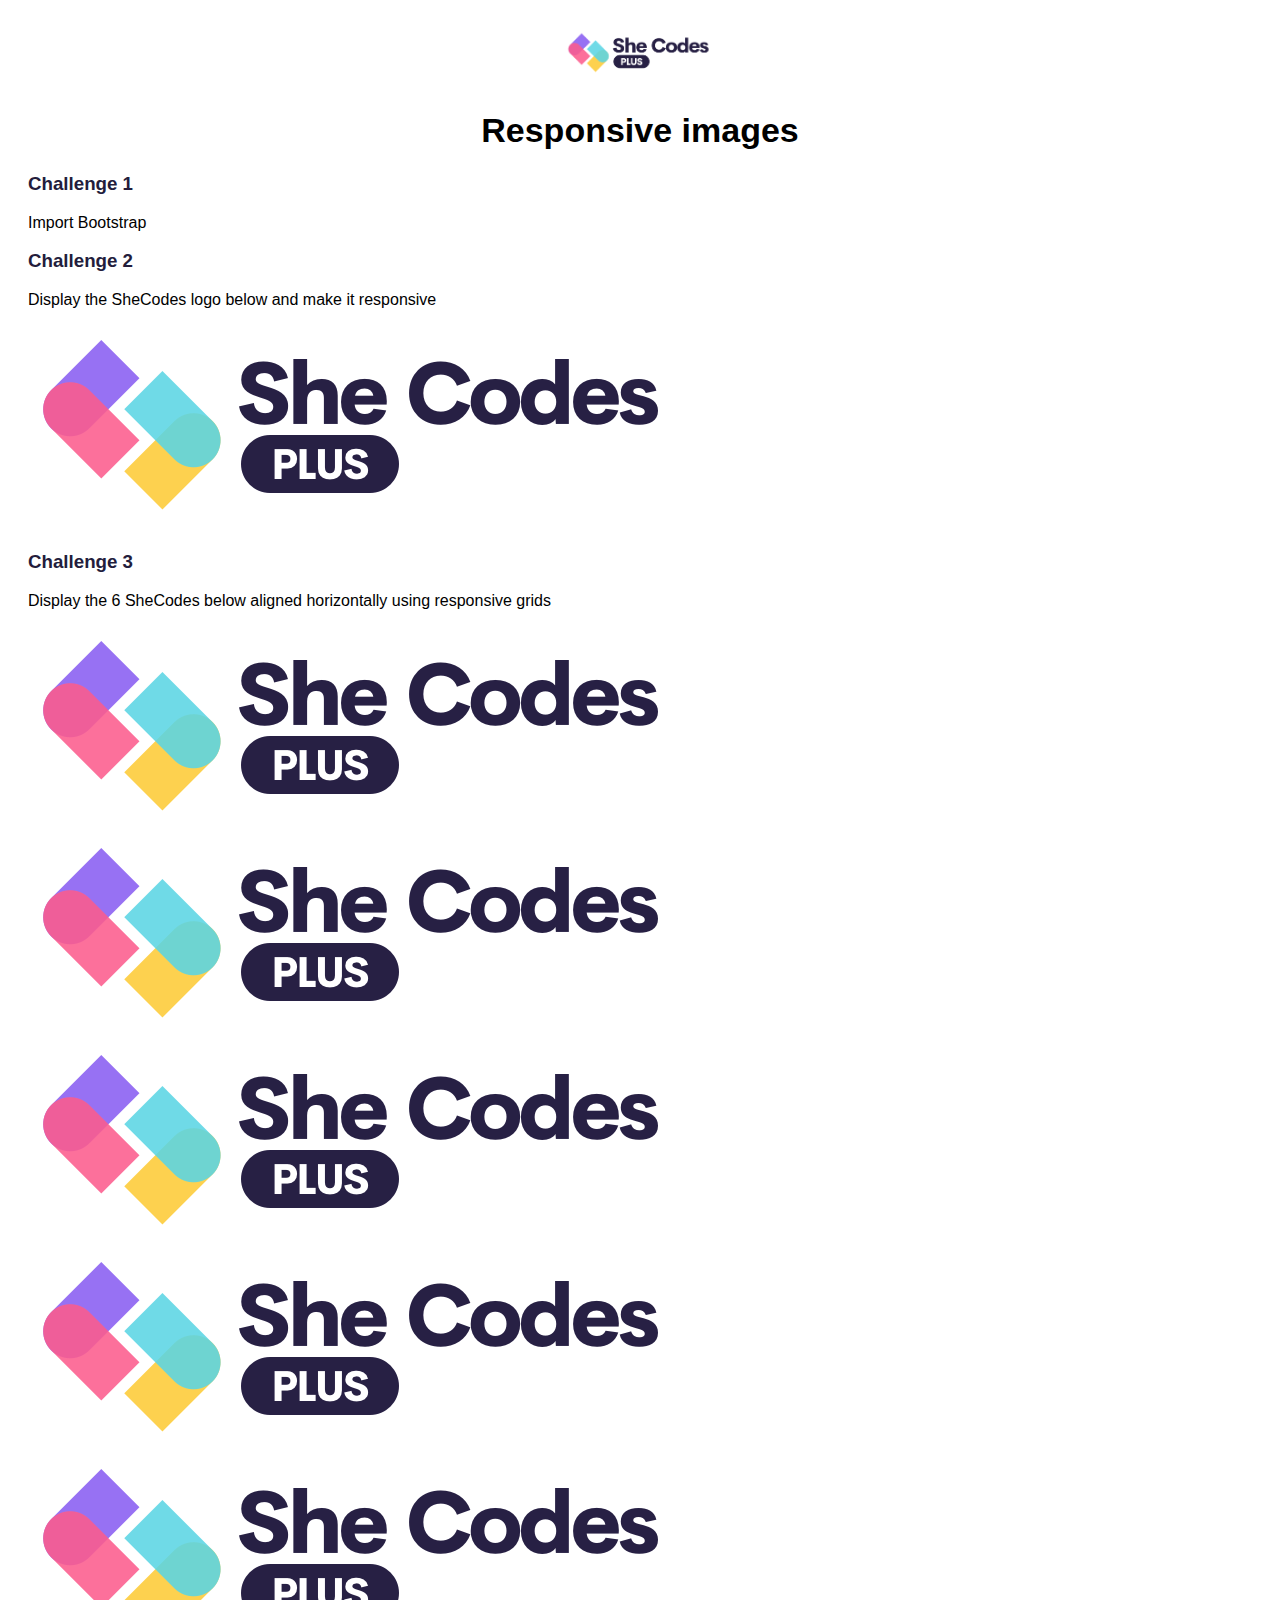
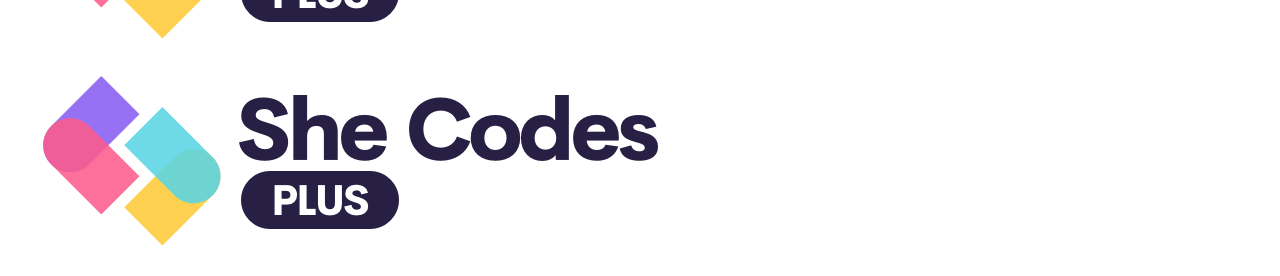
==== index.html @ be681d5e "responsive image practice1" ====
<!DOCTYPE html>
<html>
  <head>
    <title>SheCodes</title>
    <meta charset="UTF-8" />
    <link
      href="https://cdn.jsdelivr.net/npm/bootstrap@5.0.0-beta2/dist/css/bootstrap.min.css"
      rel="stylesheet"
      integrity="sha384-BmbxuPwQa2lc/FVzBcNJ7UAyJxM6wuqIj61tLrc4wSX0szH/Ev+nYRRuWlolflfl"
      crossorigin="anonymous"
    />
    <link href="src/styles.css" rel="stylesheet" type="text/css" />
  </head>

  <body>
    <img src="images/logo.png" alt="SheCodes Logo" class="logo" />
    <h1>Responsive images</h1>

    <h3>Challenge 1</h3>
    <p>Import Bootstrap</p>

    <h3>Challenge 2</h3>
    <p>Display the SheCodes logo below and make it responsive</p>
    <img src="images/logo.png" class="img-fluid" />

    <h3>Challenge 3</h3>
    <p>
      Display the 6 SheCodes below aligned horizontally using responsive grids
    </p>
    <div class="container mb-5">
      <div class="row">
        <div class="col-sm-2 border">
          <img src="images/logo.png" class="img-fluid" />
        </div>
        <div class="col-sm-2 border">
          <img src="images/logo.png" class="img-fluid" />
        </div>
        <div class="col-sm-2 border">
          <img src="images/logo.png" class="img-fluid" />
        </div>
        <div class="col-sm-2 border">
          <img src="images/logo.png" class="img-fluid" />
        </div>
        <div class="col-sm-2 border">
          <img src="images/logo.png" class="img-fluid" />
        </div>
        <div class="col-sm-2 border">
          <img src="images/logo.png" class="img-fluid" />
        </div>
      </div>
    </div>
  </body>
</html>
---- src/styles.css ----
body {
    font-family: sans-serif;
    padding: 0 20px;
}

h1 {
    text-align: center;
    font-weight: 900;
    margin: 0;
    font-size: 34px;
    line-height: 48px;
}

h1 h2,
h3 {
    color: #231d3c;
}

.logo {
    display: block;
    margin: 30px auto;
    width: 150px;
}
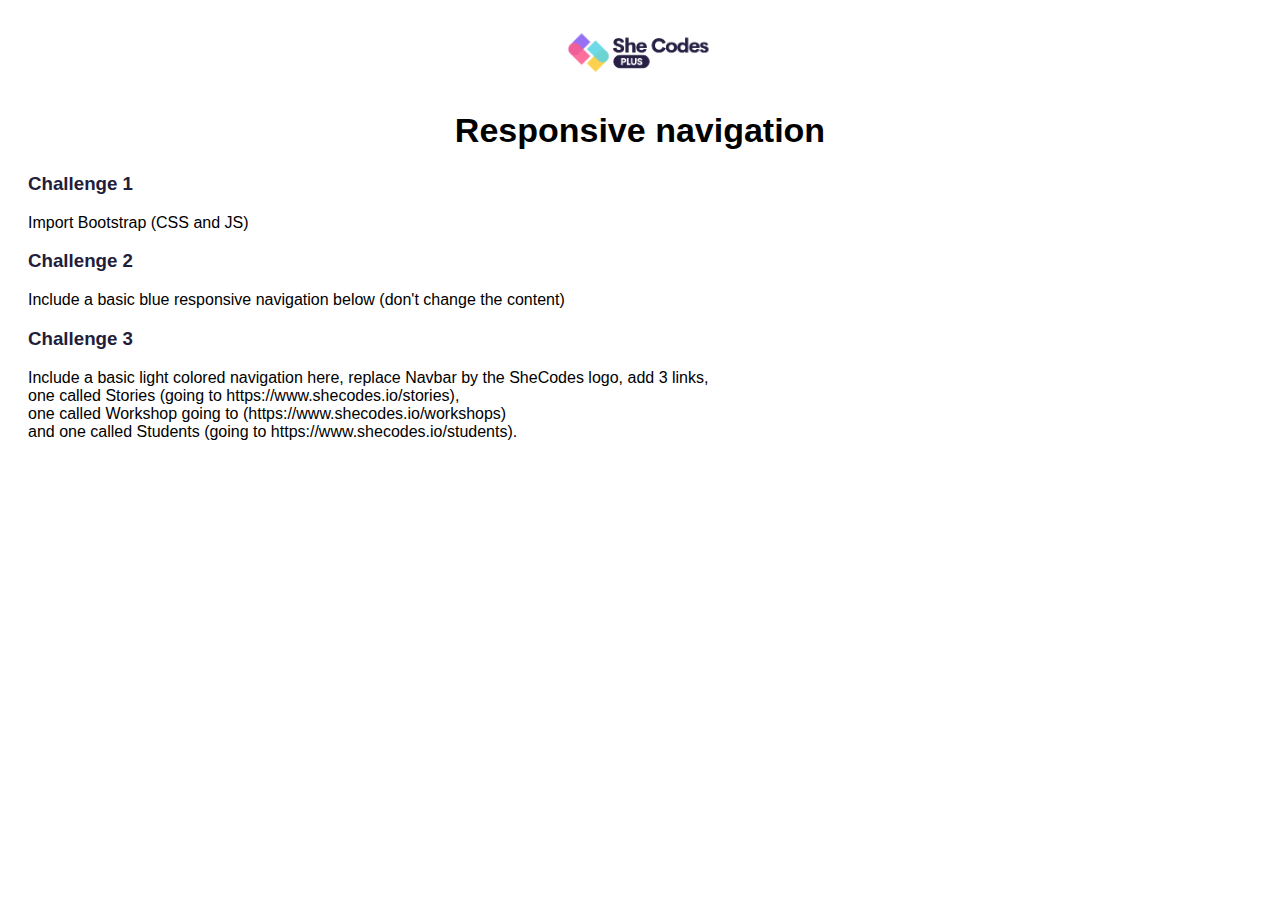
==== commit d4aeb8a0: "responsive navigation practice" ====
--- a/index.html
+++ b/index.html
@@ -3,51 +3,32 @@
   <head>
     <title>SheCodes</title>
     <meta charset="UTF-8" />
-    <link
-      href="https://cdn.jsdelivr.net/npm/bootstrap@5.0.0-beta2/dist/css/bootstrap.min.css"
-      rel="stylesheet"
-      integrity="sha384-BmbxuPwQa2lc/FVzBcNJ7UAyJxM6wuqIj61tLrc4wSX0szH/Ev+nYRRuWlolflfl"
-      crossorigin="anonymous"
-    />
     <link href="src/styles.css" rel="stylesheet" type="text/css" />
   </head>
 
   <body>
     <img src="images/logo.png" alt="SheCodes Logo" class="logo" />
-    <h1>Responsive images</h1>
+    <h1>Responsive navigation</h1>
 
     <h3>Challenge 1</h3>
-    <p>Import Bootstrap</p>
+    <p>Import Bootstrap (CSS and JS)</p>
 
     <h3>Challenge 2</h3>
-    <p>Display the SheCodes logo below and make it responsive</p>
-    <img src="images/logo.png" class="img-fluid" />
+    <p>
+      Include a basic blue responsive navigation below (don't change the
+      content)
+    </p>
 
     <h3>Challenge 3</h3>
     <p>
-      Display the 6 SheCodes below aligned horizontally using responsive grids
+      Include a basic light colored navigation here, replace Navbar by the
+      SheCodes logo, add 3 links,
+      <br />
+      one called Stories (going to https://www.shecodes.io/stories),
+      <br />
+      one called Workshop going to (https://www.shecodes.io/workshops)
+      <br />
+      and one called Students (going to https://www.shecodes.io/students).
     </p>
-    <div class="container mb-5">
-      <div class="row">
-        <div class="col-sm-2 border">
-          <img src="images/logo.png" class="img-fluid" />
-        </div>
-        <div class="col-sm-2 border">
-          <img src="images/logo.png" class="img-fluid" />
-        </div>
-        <div class="col-sm-2 border">
-          <img src="images/logo.png" class="img-fluid" />
-        </div>
-        <div class="col-sm-2 border">
-          <img src="images/logo.png" class="img-fluid" />
-        </div>
-        <div class="col-sm-2 border">
-          <img src="images/logo.png" class="img-fluid" />
-        </div>
-        <div class="col-sm-2 border">
-          <img src="images/logo.png" class="img-fluid" />
-        </div>
-      </div>
-    </div>
   </body>
 </html>
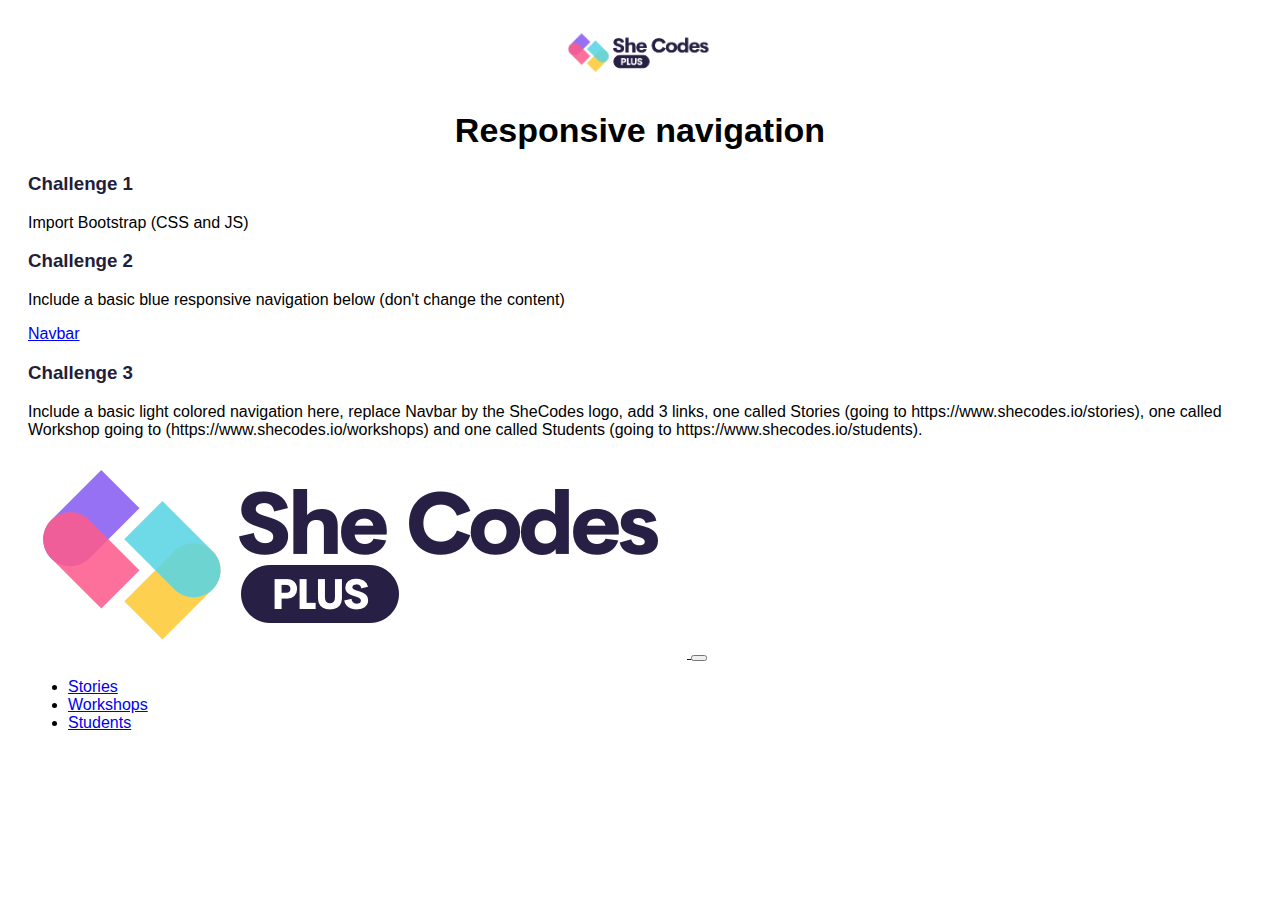
==== commit 5e76d507: "responsive navigation solution" ====
--- a/index.html
+++ b/index.html
@@ -3,6 +3,17 @@
   <head>
     <title>SheCodes</title>
     <meta charset="UTF-8" />
+    <link
+      href="https://cdn.jsdelivr.net/npm/bootstrap@5.0.0-beta2/dist/css/bootstrap.min.css"
+      rel="stylesheet"
+      integrity="sha384-BmbxuPwQa2lc/FVzBcNJ7UAyJxM6wuqIj61tLrc4wSX0szH/Ev+nYRRuWlolflfl"
+      crossorigin="anonymous"
+    />
+    <script
+      src="https://cdn.jsdelivr.net/npm/bootstrap@5.0.0-beta2/dist/js/bootstrap.bundle.min.js"
+      integrity="sha384-b5kHyXgcpbZJO/tY9Ul7kGkf1S0CWuKcCD38l8YkeH8z8QjE0GmW1gYU5S9FOnJ0"
+      crossorigin="anonymous"
+    ></script>
     <link href="src/styles.css" rel="stylesheet" type="text/css" />
   </head>
 
@@ -18,17 +29,69 @@
       Include a basic blue responsive navigation below (don't change the
       content)
     </p>
+    <nav class="navbar navbar-dark bg-primary">
+      <div class="container-fluid">
+        <a class="navbar-brand" href="#">Navbar</a>
+      </div>
+    </nav>
 
     <h3>Challenge 3</h3>
     <p>
       Include a basic light colored navigation here, replace Navbar by the
-      SheCodes logo, add 3 links,
-      <br />
-      one called Stories (going to https://www.shecodes.io/stories),
-      <br />
-      one called Workshop going to (https://www.shecodes.io/workshops)
-      <br />
-      and one called Students (going to https://www.shecodes.io/students).
+      SheCodes logo, add 3 links, one called Stories (going to
+      https://www.shecodes.io/stories), one called Workshop going to
+      (https://www.shecodes.io/workshops) and one called Students (going to
+      https://www.shecodes.io/students).
     </p>
+    <nav class="navbar navbar-expand-lg navbar-light bg-light">
+      <div class="container-fluid">
+        <a class="navbar-brand" href="#">
+          <img src="images/logo.png" alt="" class="navbar-logo" />
+        </a>
+        <button
+          class="navbar-toggler"
+          type="button"
+          data-bs-toggle="collapse"
+          data-bs-target="#navbarNav"
+          aria-controls="navbarNav"
+          aria-expanded="false"
+          aria-label="Toggle navigation"
+        >
+          <span class="navbar-toggler-icon"></span>
+        </button>
+        <div class="collapse navbar-collapse" id="navbarNav">
+          <ul class="navbar-nav">
+            <li class="nav-item">
+              <a
+                class="nav-link"
+                aria-current="page"
+                href="https://www.shecodes.io/stories"
+                target="_blank"
+                >Stories</a
+              >
+            </li>
+            <li class="nav-item">
+              <a
+                class="nav-link"
+                aria-current="page"
+                href="https://www.shecodes.io/workshops
+                "
+                target="_blank"
+                >Workshops</a
+              >
+            </li>
+            <li class="nav-item">
+              <a
+                class="nav-link"
+                aria-current="page"
+                href="https://www.shecodes.io/students"
+                target="_blank"
+                >Students</a
+              >
+            </li>
+          </ul>
+        </div>
+      </div>
+    </nav>
   </body>
 </html>
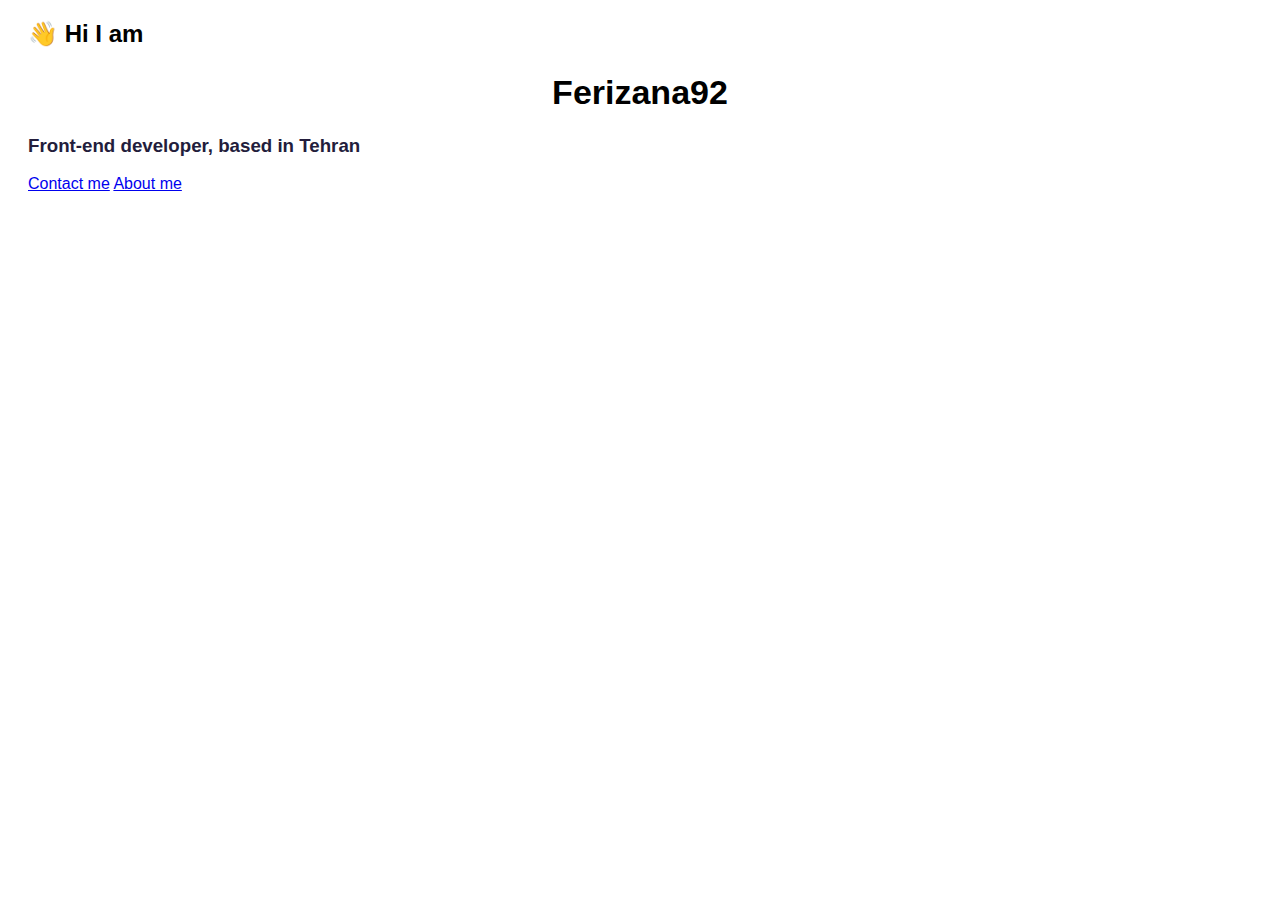
==== commit 3f3a6947: "portfolio practise" ====
--- a/index.html
+++ b/index.html
@@ -1,97 +1,19 @@
 <!DOCTYPE html>
-<html>
+<html lang="en">
   <head>
-    <title>SheCodes</title>
     <meta charset="UTF-8" />
-    <link
-      href="https://cdn.jsdelivr.net/npm/bootstrap@5.0.0-beta2/dist/css/bootstrap.min.css"
-      rel="stylesheet"
-      integrity="sha384-BmbxuPwQa2lc/FVzBcNJ7UAyJxM6wuqIj61tLrc4wSX0szH/Ev+nYRRuWlolflfl"
-      crossorigin="anonymous"
-    />
-    <script
-      src="https://cdn.jsdelivr.net/npm/bootstrap@5.0.0-beta2/dist/js/bootstrap.bundle.min.js"
-      integrity="sha384-b5kHyXgcpbZJO/tY9Ul7kGkf1S0CWuKcCD38l8YkeH8z8QjE0GmW1gYU5S9FOnJ0"
-      crossorigin="anonymous"
-    ></script>
-    <link href="src/styles.css" rel="stylesheet" type="text/css" />
+    <meta http-equiv="X-UA-Compatible" content="IE=edge" />
+    <meta name="viewport" content="width=device-width, initial-scale=1.0" />
+    <title>Portfolio</title>
+    <link rel="stylesheet" href="src/styles.css" />
   </head>
-
   <body>
-    <img src="images/logo.png" alt="SheCodes Logo" class="logo" />
-    <h1>Responsive navigation</h1>
-
-    <h3>Challenge 1</h3>
-    <p>Import Bootstrap (CSS and JS)</p>
-
-    <h3>Challenge 2</h3>
-    <p>
-      Include a basic blue responsive navigation below (don't change the
-      content)
-    </p>
-    <nav class="navbar navbar-dark bg-primary">
-      <div class="container-fluid">
-        <a class="navbar-brand" href="#">Navbar</a>
-      </div>
-    </nav>
-
-    <h3>Challenge 3</h3>
-    <p>
-      Include a basic light colored navigation here, replace Navbar by the
-      SheCodes logo, add 3 links, one called Stories (going to
-      https://www.shecodes.io/stories), one called Workshop going to
-      (https://www.shecodes.io/workshops) and one called Students (going to
-      https://www.shecodes.io/students).
-    </p>
-    <nav class="navbar navbar-expand-lg navbar-light bg-light">
-      <div class="container-fluid">
-        <a class="navbar-brand" href="#">
-          <img src="images/logo.png" alt="" class="navbar-logo" />
-        </a>
-        <button
-          class="navbar-toggler"
-          type="button"
-          data-bs-toggle="collapse"
-          data-bs-target="#navbarNav"
-          aria-controls="navbarNav"
-          aria-expanded="false"
-          aria-label="Toggle navigation"
-        >
-          <span class="navbar-toggler-icon"></span>
-        </button>
-        <div class="collapse navbar-collapse" id="navbarNav">
-          <ul class="navbar-nav">
-            <li class="nav-item">
-              <a
-                class="nav-link"
-                aria-current="page"
-                href="https://www.shecodes.io/stories"
-                target="_blank"
-                >Stories</a
-              >
-            </li>
-            <li class="nav-item">
-              <a
-                class="nav-link"
-                aria-current="page"
-                href="https://www.shecodes.io/workshops
-                "
-                target="_blank"
-                >Workshops</a
-              >
-            </li>
-            <li class="nav-item">
-              <a
-                class="nav-link"
-                aria-current="page"
-                href="https://www.shecodes.io/students"
-                target="_blank"
-                >Students</a
-              >
-            </li>
-          </ul>
-        </div>
-      </div>
-    </nav>
+    <h2>👋 Hi I am</h2>
+    <h1>Ferizana92</h1>
+    <h3>Front-end developer, based in Tehran</h3>
+    <div class="navigation-links">
+      <a href="contact.html" class="contact-link">Contact me</a>
+      <a href="about.html" class="about-link">About me</a>
+    </div>
   </body>
 </html>
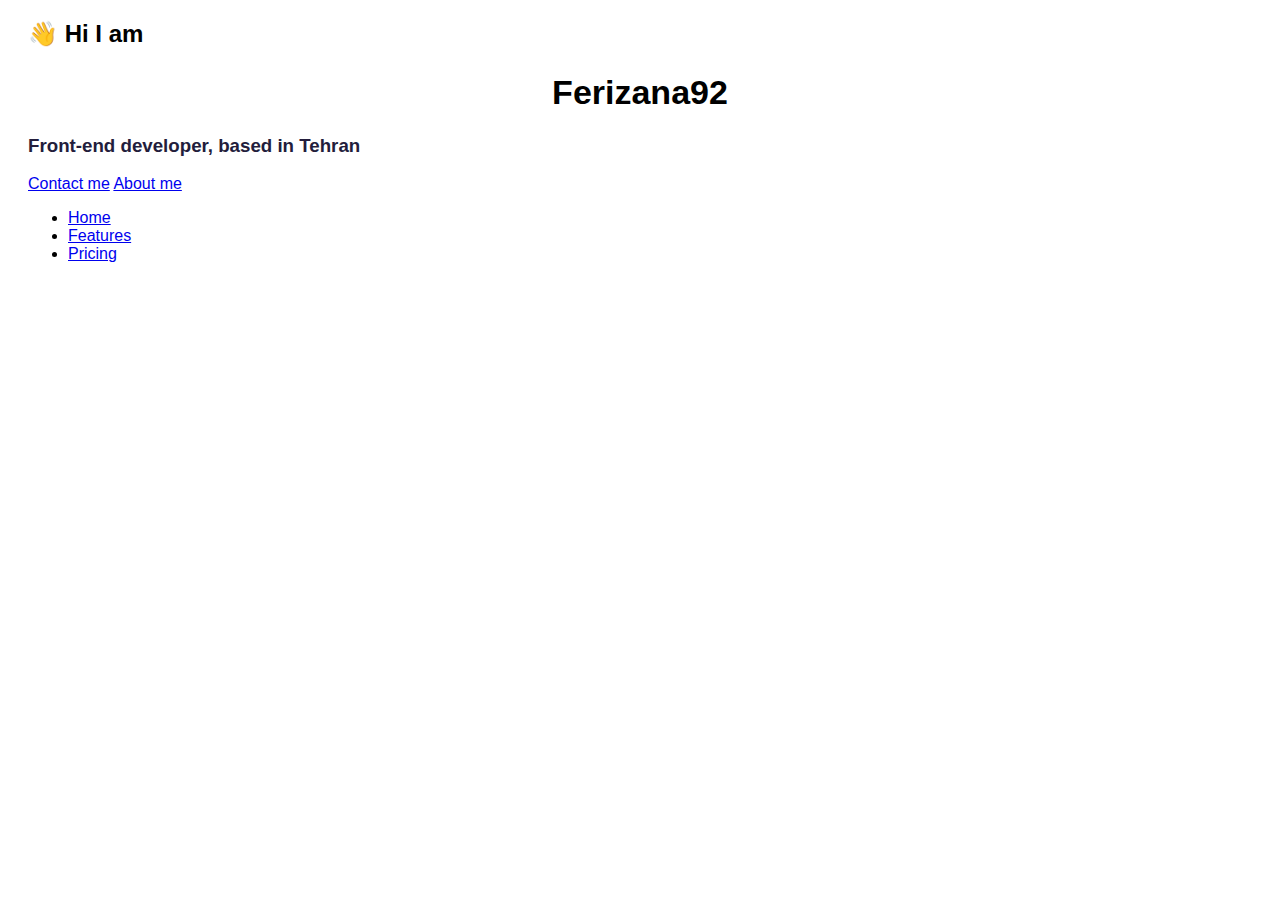
==== commit 6a38a138: "nav-link" ====
--- a/index.html
+++ b/index.html
@@ -14,6 +14,17 @@
     <div class="navigation-links">
       <a href="contact.html" class="contact-link">Contact me</a>
       <a href="about.html" class="about-link">About me</a>
+      <ul class="navbar-nav">
+        <li class="nav-item">
+          <a class="nav-link active" aria-current="page" href="#">Home</a>
+        </li>
+        <li class="nav-item">
+          <a class="nav-link" href="#">Features</a>
+        </li>
+        <li class="nav-item">
+          <a class="nav-link" href="#">Pricing</a>
+        </li>
+      </ul>
     </div>
   </body>
 </html>
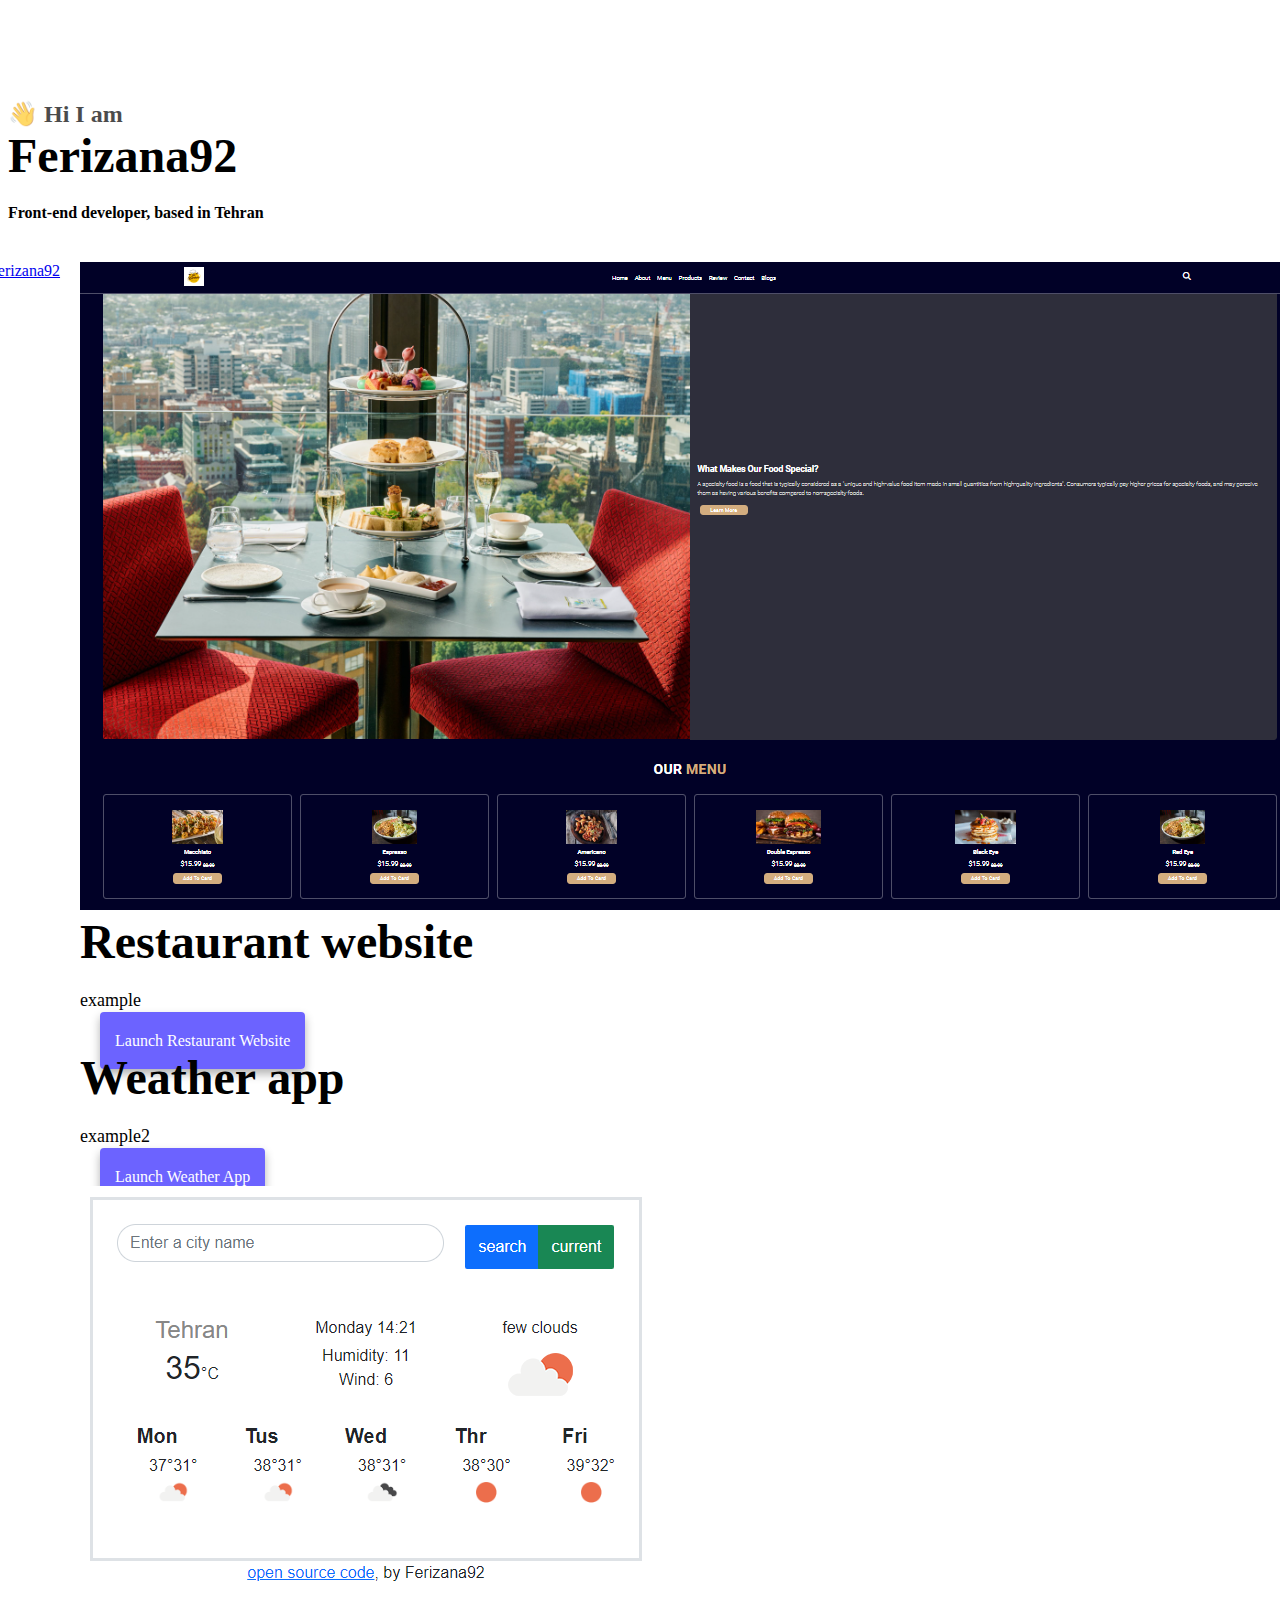
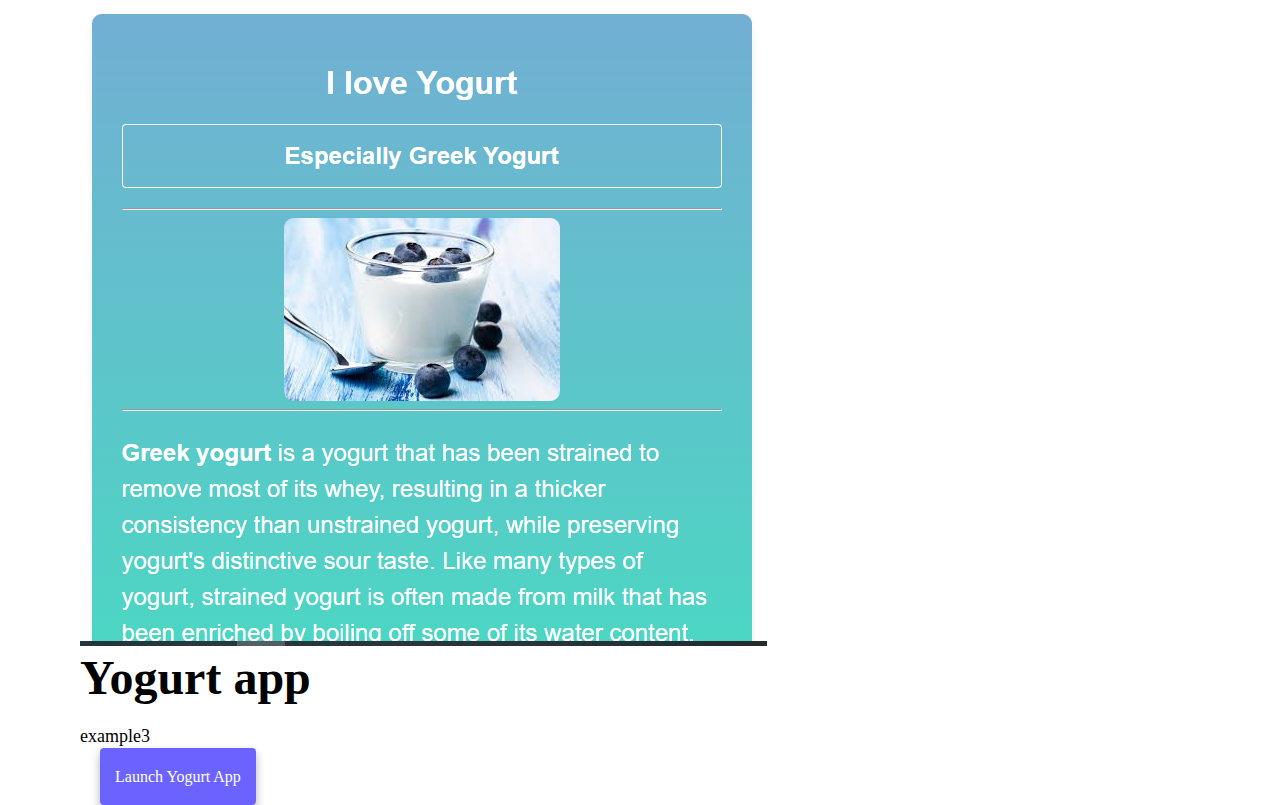
==== commit 4e56713b: "add images and app to portfolio" ====
--- a/index.html
+++ b/index.html
@@ -5,26 +5,86 @@
     <meta http-equiv="X-UA-Compatible" content="IE=edge" />
     <meta name="viewport" content="width=device-width, initial-scale=1.0" />
     <title>Portfolio</title>
+    <link
+      href="https://cdn.jsdelivr.net/npm/bootstrap@5.0.0-beta2/dist/css/bootstrap.min.css"
+      rel="stylesheet"
+      integrity="sha384-BmbxuPwQa2lc/FVzBcNJ7UAyJxM6wuqIj61tLrc4wSX0szH/Ev+nYRRuWlolflfl"
+      crossorigin="anonymous"
+    />
+    <script
+      src="https://cdn.jsdelivr.net/npm/bootstrap@5.0.0-beta2/dist/js/bootstrap.bundle.min.js"
+      integrity="sha384-b5kHyXgcpbZJO/tY9Ul7kGkf1S0CWuKcCD38l8YkeH8z8QjE0GmW1gYU5S9FOnJ0"
+      crossorigin="anonymous"
+    ></script>
     <link rel="stylesheet" href="src/styles.css" />
   </head>
   <body>
-    <h2>👋 Hi I am</h2>
-    <h1>Ferizana92</h1>
-    <h3>Front-end developer, based in Tehran</h3>
+    <h3>👋 Hi I am</h3>
+    <h2>Ferizana92</h2>
+    <h4>Front-end developer, based in Tehran</h4>
     <div class="navigation-links">
-      <a href="contact.html" class="contact-link">Contact me</a>
-      <a href="about.html" class="about-link">About me</a>
-      <ul class="navbar-nav">
-        <li class="nav-item">
-          <a class="nav-link active" aria-current="page" href="#">Home</a>
-        </li>
-        <li class="nav-item">
-          <a class="nav-link" href="#">Features</a>
-        </li>
-        <li class="nav-item">
-          <a class="nav-link" href="#">Pricing</a>
-        </li>
-      </ul>
+    <nav class="navbar navbar-expand-lg navbar-light bg-light fixed-top">
+      <div class="container">
+        <a class="navbar-brand" href="index.html">Ferizana92</a>
+        <button
+          class="navbar-toggler"
+          type="button"
+          data-bs-toggle="collapse"
+          data-bs-target="#navbarNav"
+          aria-controls="navbarNav"
+          aria-expanded="false"
+          aria-label="Toggle navigation"
+        >
+          <span class="navbar-toggler-icon"></span>
+        </button>
+        <div class="collapse navbar-collapse" id="navbarNav">
+        </div>
+      </div>
+    </nav>
+    
+    <div class="container">
+      <div class="row">
+        <div class="col-md-6">
+          <img src="images/restaurant.PNG" class="img-fluid rounded" />
+        </div>
+        <div class="col-md-6">
+          <h2 class="mb-3">Restaurant website</h2>
+          <p>
+            example
+          </p>
+          <div class="mt-5">
+            <a href="#" class="primary-link">Launch Restaurant website</a>
+          </div>
+        </div>
+      </div>
+      <div class="row mt-5">
+        <div class="col-md-6">
+          <h2 class="mb-3">Weather app</h2>
+          <p>
+           example2
+          </p>
+          <div class="mb-5 mt-5">
+            <a href="#" class="primary-link">Launch Weather App</a>
+          </div>
+        </div>
+        <div class="col-md-6">
+          <img src="images/weatherApp.PNG" class="img-fluid rounded" />
+        </div>
+      </div>
+      <div class="row mt-5">
+        <div class="col-md-6">
+          <img src="images/yogourt.PNG" class="img-fluid rounded" />
+        </div>
+        <div class="col-md-6">
+          <h2 class="mb-3">Yogurt app</h2>
+          <p>
+            example3
+          </p>
+          <div class="mt-5">
+            <a href="#" class="primary-link">Launch Yogurt App</a>
+          </div>
+        </div>
+      </div>
     </div>
   </body>
 </html>
--- a/src/styles.css
+++ b/src/styles.css
@@ -1,23 +1,88 @@
+:root {
+    --primary-color: #6c63ff;
+    --secondary-color: #f5f2fe;
+    --box-shadow: 0 5px 10px rgba(0, 0, 0, 0.3);
+}
+
 body {
-    font-family: sans-serif;
-    padding: 0 20px;
+    margin-top: 100px;
+}
+
+h1,
+h2,
+h3 {
+    margin: 0;
 }
 
 h1 {
-    text-align: center;
-    font-weight: 900;
-    margin: 0;
-    font-size: 34px;
-    line-height: 48px;
+    font-size: 96px;
 }
 
-h1 h2,
-h3 {
-    color: #231d3c;
+h2 {
+    font-size: 48px;
 }
 
-.logo {
+h3 {
+    font-size: 24px;
+    opacity: 0.7;
+}
+
+p {
+    font-size: 18px;
+    line-height: 1.5;
+}
+
+.navigation-links {
+    display: flex;
+    margin-top: 40px;
+    justify-content: center;
+}
+
+.navigation-links a {
+    margin: 20px;
+}
+
+.primary-link {
+    border-radius: 4px;
+    padding: 20px 15px;
+    text-decoration: none;
+    text-transform: capitalize;
+    background: var(--primary-color);
+    box-shadow: var(--box-shadow);
+    color: white;
+}
+
+.secondary-link {
+    border-radius: 4px;
+    padding: 20px 15px;
+    text-decoration: none;
+    text-transform: capitalize;
+    color: var(--primary-color);
+    border: 1px solid var(--primary-color);
+}
+
+.homepage-link {
+    color: var(--primary-color);
+    text-align: center;
     display: block;
-    margin: 30px auto;
-    width: 150px;
+}
+
+.about-paragraphs {
+    margin: 30px 0;
+}
+
+.about-paragraphs p {
+    margin: 10px;
+}
+
+.email-link {
+    display: flex;
+    justify-content: center;
+    color: var(--primary-color);
+    font-size: 28px;
+    text-decoration: none;
+}
+
+.email-link:hover {
+    text-decoration: underline;
 }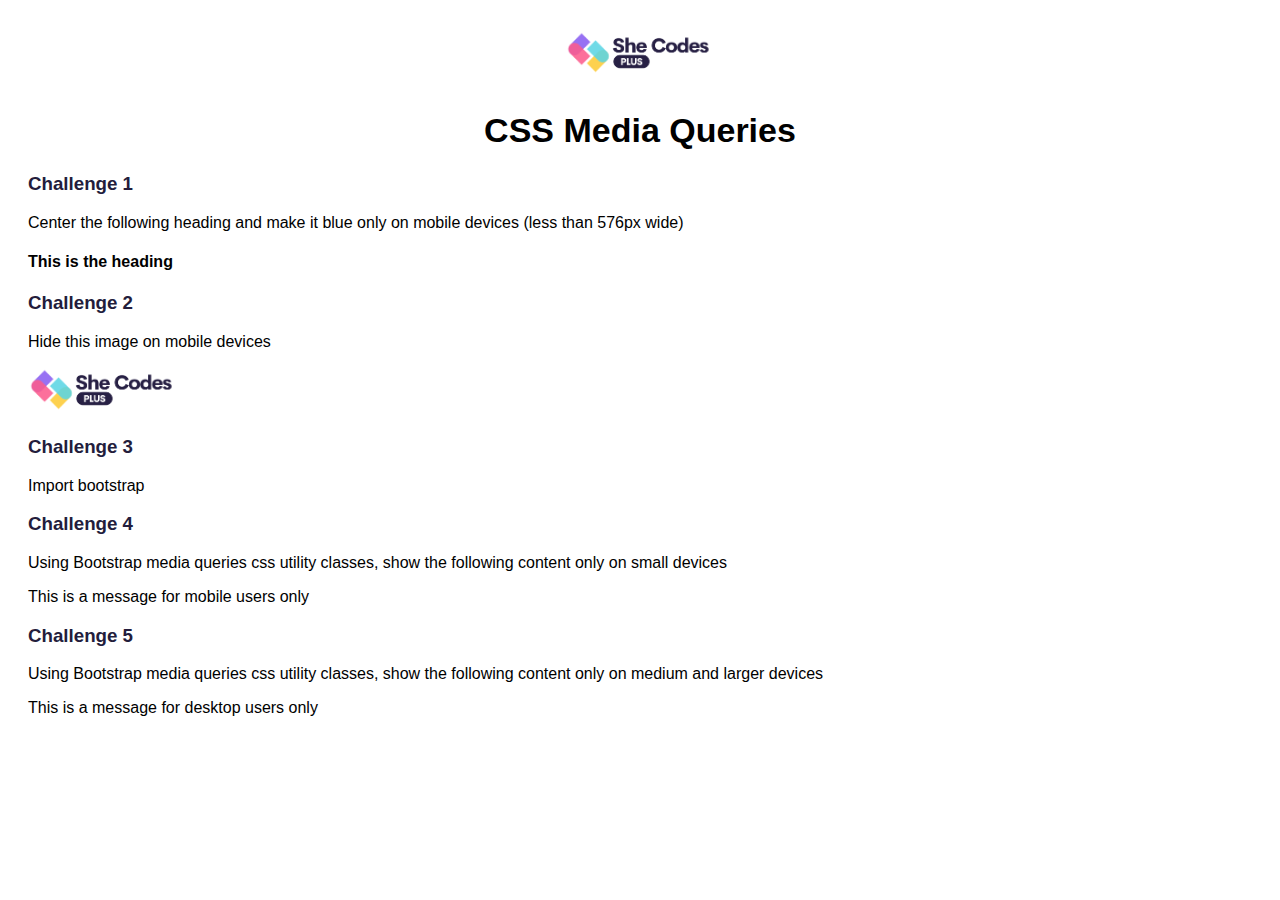
==== commit cbdd1dd8: "media query practices" ====
--- a/index.html
+++ b/index.html
@@ -1,90 +1,40 @@
 <!DOCTYPE html>
-<html lang="en">
+<html>
   <head>
+    <title>SheCodes</title>
     <meta charset="UTF-8" />
-    <meta http-equiv="X-UA-Compatible" content="IE=edge" />
-    <meta name="viewport" content="width=device-width, initial-scale=1.0" />
-    <title>Portfolio</title>
-    <link
-      href="https://cdn.jsdelivr.net/npm/bootstrap@5.0.0-beta2/dist/css/bootstrap.min.css"
-      rel="stylesheet"
-      integrity="sha384-BmbxuPwQa2lc/FVzBcNJ7UAyJxM6wuqIj61tLrc4wSX0szH/Ev+nYRRuWlolflfl"
-      crossorigin="anonymous"
-    />
-    <script
-      src="https://cdn.jsdelivr.net/npm/bootstrap@5.0.0-beta2/dist/js/bootstrap.bundle.min.js"
-      integrity="sha384-b5kHyXgcpbZJO/tY9Ul7kGkf1S0CWuKcCD38l8YkeH8z8QjE0GmW1gYU5S9FOnJ0"
-      crossorigin="anonymous"
-    ></script>
-    <link rel="stylesheet" href="src/styles.css" />
+    <link href="src/styles.css" rel="stylesheet" type="text/css" />
   </head>
+
   <body>
-    <h3>👋 Hi I am</h3>
-    <h2>Ferizana92</h2>
-    <h4>Front-end developer, based in Tehran</h4>
-    <div class="navigation-links">
-    <nav class="navbar navbar-expand-lg navbar-light bg-light fixed-top">
-      <div class="container">
-        <a class="navbar-brand" href="index.html">Ferizana92</a>
-        <button
-          class="navbar-toggler"
-          type="button"
-          data-bs-toggle="collapse"
-          data-bs-target="#navbarNav"
-          aria-controls="navbarNav"
-          aria-expanded="false"
-          aria-label="Toggle navigation"
-        >
-          <span class="navbar-toggler-icon"></span>
-        </button>
-        <div class="collapse navbar-collapse" id="navbarNav">
-        </div>
-      </div>
-    </nav>
-    
-    <div class="container">
-      <div class="row">
-        <div class="col-md-6">
-          <img src="images/restaurant.PNG" class="img-fluid rounded" />
-        </div>
-        <div class="col-md-6">
-          <h2 class="mb-3">Restaurant website</h2>
-          <p>
-            example
-          </p>
-          <div class="mt-5">
-            <a href="#" class="primary-link">Launch Restaurant website</a>
-          </div>
-        </div>
-      </div>
-      <div class="row mt-5">
-        <div class="col-md-6">
-          <h2 class="mb-3">Weather app</h2>
-          <p>
-           example2
-          </p>
-          <div class="mb-5 mt-5">
-            <a href="#" class="primary-link">Launch Weather App</a>
-          </div>
-        </div>
-        <div class="col-md-6">
-          <img src="images/weatherApp.PNG" class="img-fluid rounded" />
-        </div>
-      </div>
-      <div class="row mt-5">
-        <div class="col-md-6">
-          <img src="images/yogourt.PNG" class="img-fluid rounded" />
-        </div>
-        <div class="col-md-6">
-          <h2 class="mb-3">Yogurt app</h2>
-          <p>
-            example3
-          </p>
-          <div class="mt-5">
-            <a href="#" class="primary-link">Launch Yogurt App</a>
-          </div>
-        </div>
-      </div>
-    </div>
+    <img src="images/logo.png" alt="SheCodes Logo" class="logo" />
+    <h1>CSS Media Queries</h1>
+
+    <h3>Challenge 1</h3>
+    <p>
+      Center the following heading and make it blue only on mobile devices (less
+      than 576px wide)
+    </p>
+    <h4>This is the heading</h4>
+
+    <h3>Challenge 2</h3>
+    <p>Hide this image on mobile devices</p>
+    <img src="images/logo.png" width="150" />
+
+    <h3>Challenge 3</h3>
+    <p>Import bootstrap</p>
+    <h3>Challenge 4</h3>
+    <p>
+      Using Bootstrap media queries css utility classes, show the following
+      content only on small devices
+    </p>
+    <p>This is a message for mobile users only</p>
+
+    <h3>Challenge 5</h3>
+    <p>
+      Using Bootstrap media queries css utility classes, show the following
+      content only on medium and larger devices
+    </p>
+    <p>This is a message for desktop users only</p>
   </body>
 </html>
--- a/src/styles.css
+++ b/src/styles.css
@@ -1,88 +1,23 @@
-:root {
-    --primary-color: #6c63ff;
-    --secondary-color: #f5f2fe;
-    --box-shadow: 0 5px 10px rgba(0, 0, 0, 0.3);
-}
-
 body {
-    margin-top: 100px;
-}
-
-h1,
-h2,
-h3 {
-    margin: 0;
+    font-family: sans-serif;
+    padding: 0 20px;
 }
 
 h1 {
-    font-size: 96px;
+    text-align: center;
+    font-weight: 900;
+    margin: 0;
+    font-size: 34px;
+    line-height: 48px;
 }
 
-h2 {
-    font-size: 48px;
+h1 h2,
+h3 {
+    color: #231d3c;
 }
 
-h3 {
-    font-size: 24px;
-    opacity: 0.7;
-}
-
-p {
-    font-size: 18px;
-    line-height: 1.5;
-}
-
-.navigation-links {
-    display: flex;
-    margin-top: 40px;
-    justify-content: center;
-}
-
-.navigation-links a {
-    margin: 20px;
-}
-
-.primary-link {
-    border-radius: 4px;
-    padding: 20px 15px;
-    text-decoration: none;
-    text-transform: capitalize;
-    background: var(--primary-color);
-    box-shadow: var(--box-shadow);
-    color: white;
-}
-
-.secondary-link {
-    border-radius: 4px;
-    padding: 20px 15px;
-    text-decoration: none;
-    text-transform: capitalize;
-    color: var(--primary-color);
-    border: 1px solid var(--primary-color);
-}
-
-.homepage-link {
-    color: var(--primary-color);
-    text-align: center;
+.logo {
     display: block;
-}
-
-.about-paragraphs {
-    margin: 30px 0;
-}
-
-.about-paragraphs p {
-    margin: 10px;
-}
-
-.email-link {
-    display: flex;
-    justify-content: center;
-    color: var(--primary-color);
-    font-size: 28px;
-    text-decoration: none;
-}
-
-.email-link:hover {
-    text-decoration: underline;
+    margin: 30px auto;
+    width: 150px;
 }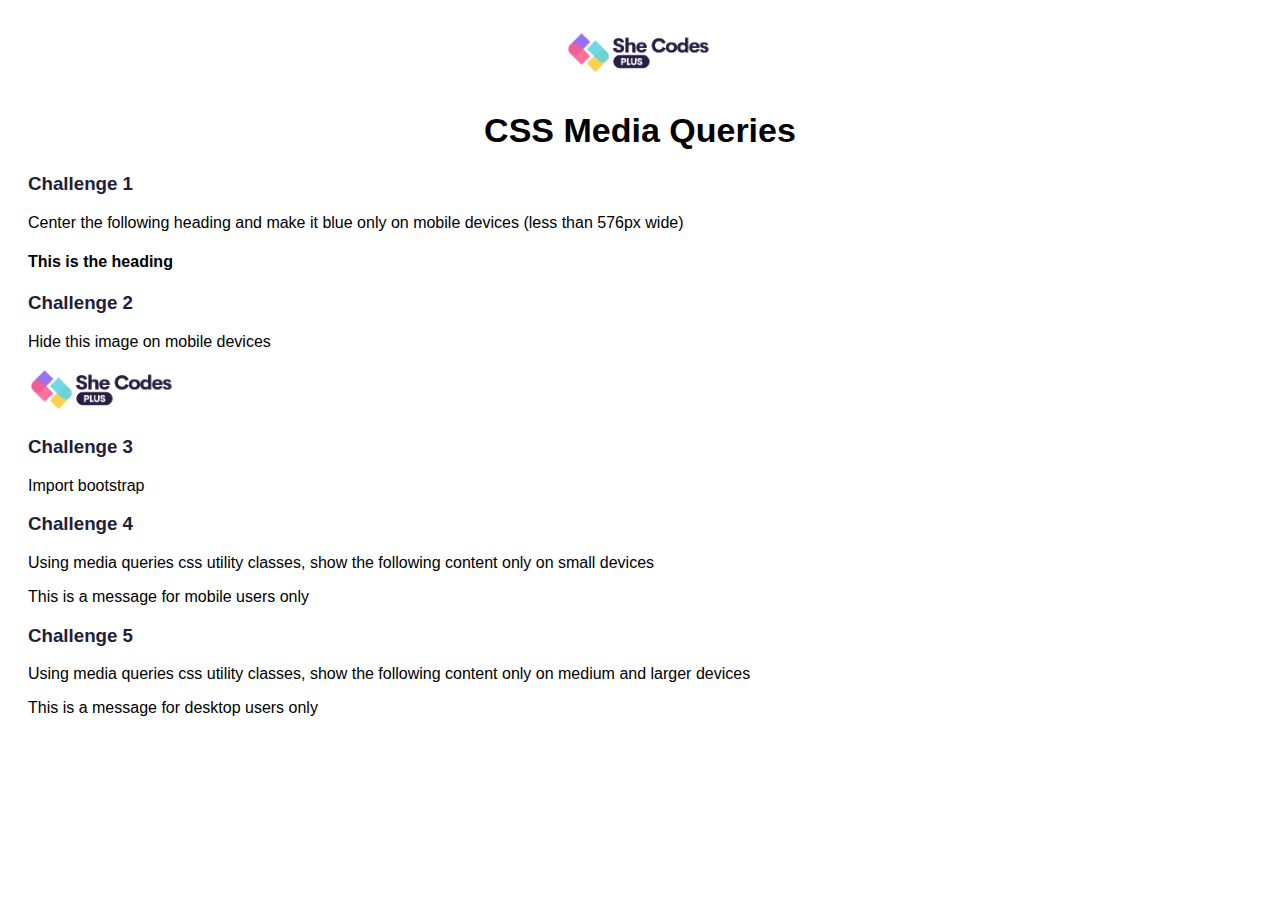
==== commit 1fdd0c1d: "media queries solution" ====
--- a/index.html
+++ b/index.html
@@ -3,6 +3,12 @@
   <head>
     <title>SheCodes</title>
     <meta charset="UTF-8" />
+    <link
+      href="https://cdn.jsdelivr.net/npm/bootstrap@5.0.0-beta2/dist/css/bootstrap.min.css"
+      rel="stylesheet"
+      integrity="sha384-BmbxuPwQa2lc/FVzBcNJ7UAyJxM6wuqIj61tLrc4wSX0szH/Ev+nYRRuWlolflfl"
+      crossorigin="anonymous"
+    />
     <link href="src/styles.css" rel="stylesheet" type="text/css" />
   </head>
 
@@ -15,26 +21,26 @@
       Center the following heading and make it blue only on mobile devices (less
       than 576px wide)
     </p>
-    <h4>This is the heading</h4>
+    <h4 class="special-heading">This is the heading</h4>
 
     <h3>Challenge 2</h3>
     <p>Hide this image on mobile devices</p>
-    <img src="images/logo.png" width="150" />
+    <img src="images/logo.png" width="150" class="desktop-logo" />
 
     <h3>Challenge 3</h3>
     <p>Import bootstrap</p>
     <h3>Challenge 4</h3>
     <p>
-      Using Bootstrap media queries css utility classes, show the following
-      content only on small devices
+      Using media queries css utility classes, show the following content only
+      on small devices
     </p>
-    <p>This is a message for mobile users only</p>
+    <p class="d-block d-md-none">This is a message for mobile users only</p>
 
     <h3>Challenge 5</h3>
     <p>
-      Using Bootstrap media queries css utility classes, show the following
-      content only on medium and larger devices
+      Using media queries css utility classes, show the following content only
+      on medium and larger devices
     </p>
-    <p>This is a message for desktop users only</p>
+    <p class="d-none d-md-block">This is a message for desktop users only</p>
   </body>
 </html>
--- a/src/styles.css
+++ b/src/styles.css
@@ -20,4 +20,15 @@
     display: block;
     margin: 30px auto;
     width: 150px;
+}
+
+@media (max-width: 576px) {
+    .special-heading {
+        color: blue;
+        text-align: center;
+    }
+
+    .desktop-logo {
+        display: none;
+    }
 }